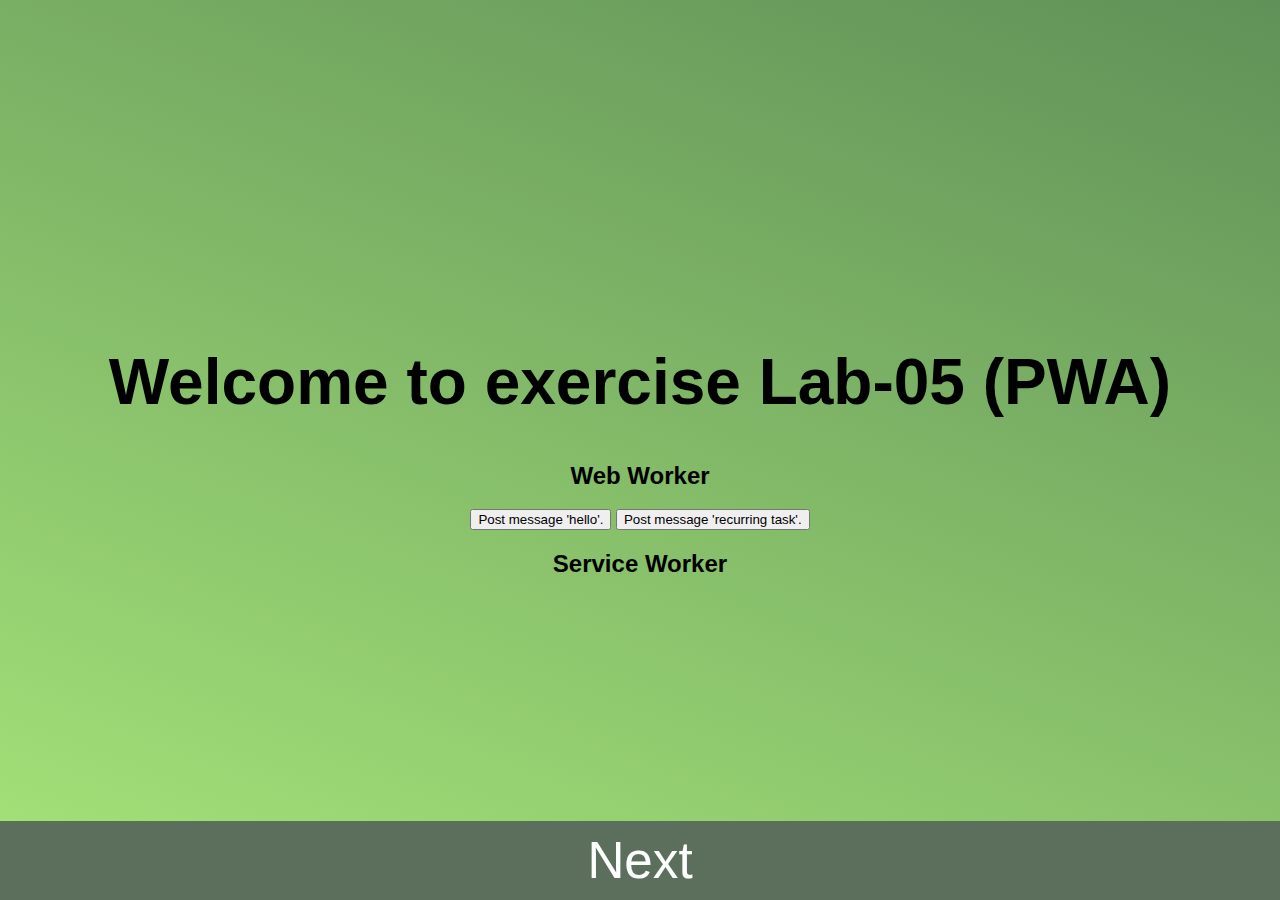
==== index.html @ 3da6aefa "copied files" ====
<!--
AUTHORS: Müslüm Atas & Mathias Knoll
DESCRIPTION: A simple Progressive Web App (PWA) example which uses web- and service-workers. 
             It consists of HTML files (index.html, next.html) with basic CSS styling (style.css), and a few images, and scripts.
LAST CHANGE: 17.12.2022
REFERENCES: https://developer.mozilla.org/en-US/docs/Web/Progressive_web_apps
-->
<!DOCTYPE html>
<html lang="en">

  <head>
    <meta charset="utf-8">
    <title>Lab-05 (PWA)</title>

    <link rel="icon" href="favicon.ico">

    <!-- Manifest and Styles
	  The manifest file lists all the information about the website in a JSON format und usually resides in the root folder of a web app -->
    <link rel="manifest" href="manifest.json">
    <link rel="stylesheet" href="css/style.css">

    <!-- App Name -->
    <meta name="application-name" content="Lab-05 (PWA)" />
    <!-- On iOS, you can specify a web application title for the launch icon -->
    <meta name="apple-mobile-web-app-title" content="Lab-05 (PWA)" />

    <!-- Capability -->
    <meta name="mobile-web-app-capable" content="yes" />
    <!-- Hiding Safari User Interface Components in standalone mode-->
    <meta name="apple-mobile-web-app-capable" content="yes" /> 

    <!-- Starting URL -->
    <meta name="msapplication-starturl" content="/index.html" />

    <!-- Theme/Display -->
    <meta name="theme-color" content="white"/>
    <meta name="viewport" content="width=device-width, initial-scale=1, shrink-to-fit=no"/>

    <!-- Icon for iOS 180x180 -->
    <link rel="apple-touch-icon" href="img/touch-icon-iphone.png">

    <!-- Splash Screens for iOS -->
    <link href="img/apple_splash_2048.png" sizes="2048x2732" rel="apple-touch-startup-image" />
    <link href="img/apple_splash_1668.png" sizes="1668x2224" rel="apple-touch-startup-image" />
    <link href="img/apple_splash_1536.png" sizes="1536x2048" rel="apple-touch-startup-image" />
    <link href="img/apple_splash_1125.png" sizes="1125x2436" rel="apple-touch-startup-image" />
    <link href="img/apple_splash_1242.png" sizes="1242x2208" rel="apple-touch-startup-image" />
    <link href="img/apple_splash_750.png" sizes="750x1334" rel="apple-touch-startup-image" />
    <link href="img/apple_splash_640.png" sizes="640x1136" rel="apple-touch-startup-image" />
  </head>

  <body class="fullscreen">
    <div class="container">

      <h1 class="title">Welcome to exercise Lab-05 (PWA)</h1>
         
      <!-- Web Worker  -->
      <h2>Web Worker</h2>
      <button onclick="sendMessageToWebworker()">Post message 'hello'.</button>
      <button onclick="askWebworkerForRecurringTask()">Post message 'recurring task'.</button>
      <output class="webworker"></output>

      <!-- Service Worker -->
      <h2>Service Worker</h2>
      <output class="serviceworker"></output>
    </div>

    <input class="custom_button" type=button onClick="parent.location='next.html'" value='Next'>

    <!-- Scripts -->
    <script src="use_webworker.js"></script>
    <script src="use_serviceworker.js"></script>
    <script src="main.js"></script>
  </body>

</html>
---- css/style.css ----
body {
  font-family: sans-serif;
}

/* Make content area fill the entire browser window */
html, .fullscreen {
  display: flex;
  height: 100%;
  margin: 0;
  padding: 0;
  width: 100%;
  background: rgb(2,0,36);
  background: linear-gradient(21deg, rgba(2,0,36,1) 0%, rgba(166,228,121,1) 0%, rgba(96,145,88,1) 100%);
}

/* Center the content in the browser window */
.container {
  margin: auto;
  text-align: center;
}

.custom_button {
  background-color: #5b6f5c;
  border: none;
  color: white;
  font-size: 4vw;
  padding: 10px;
  position:absolute;
  bottom:0;
  right:0;
  left: 0;
}

.title {
  font-size: 5vw;
}
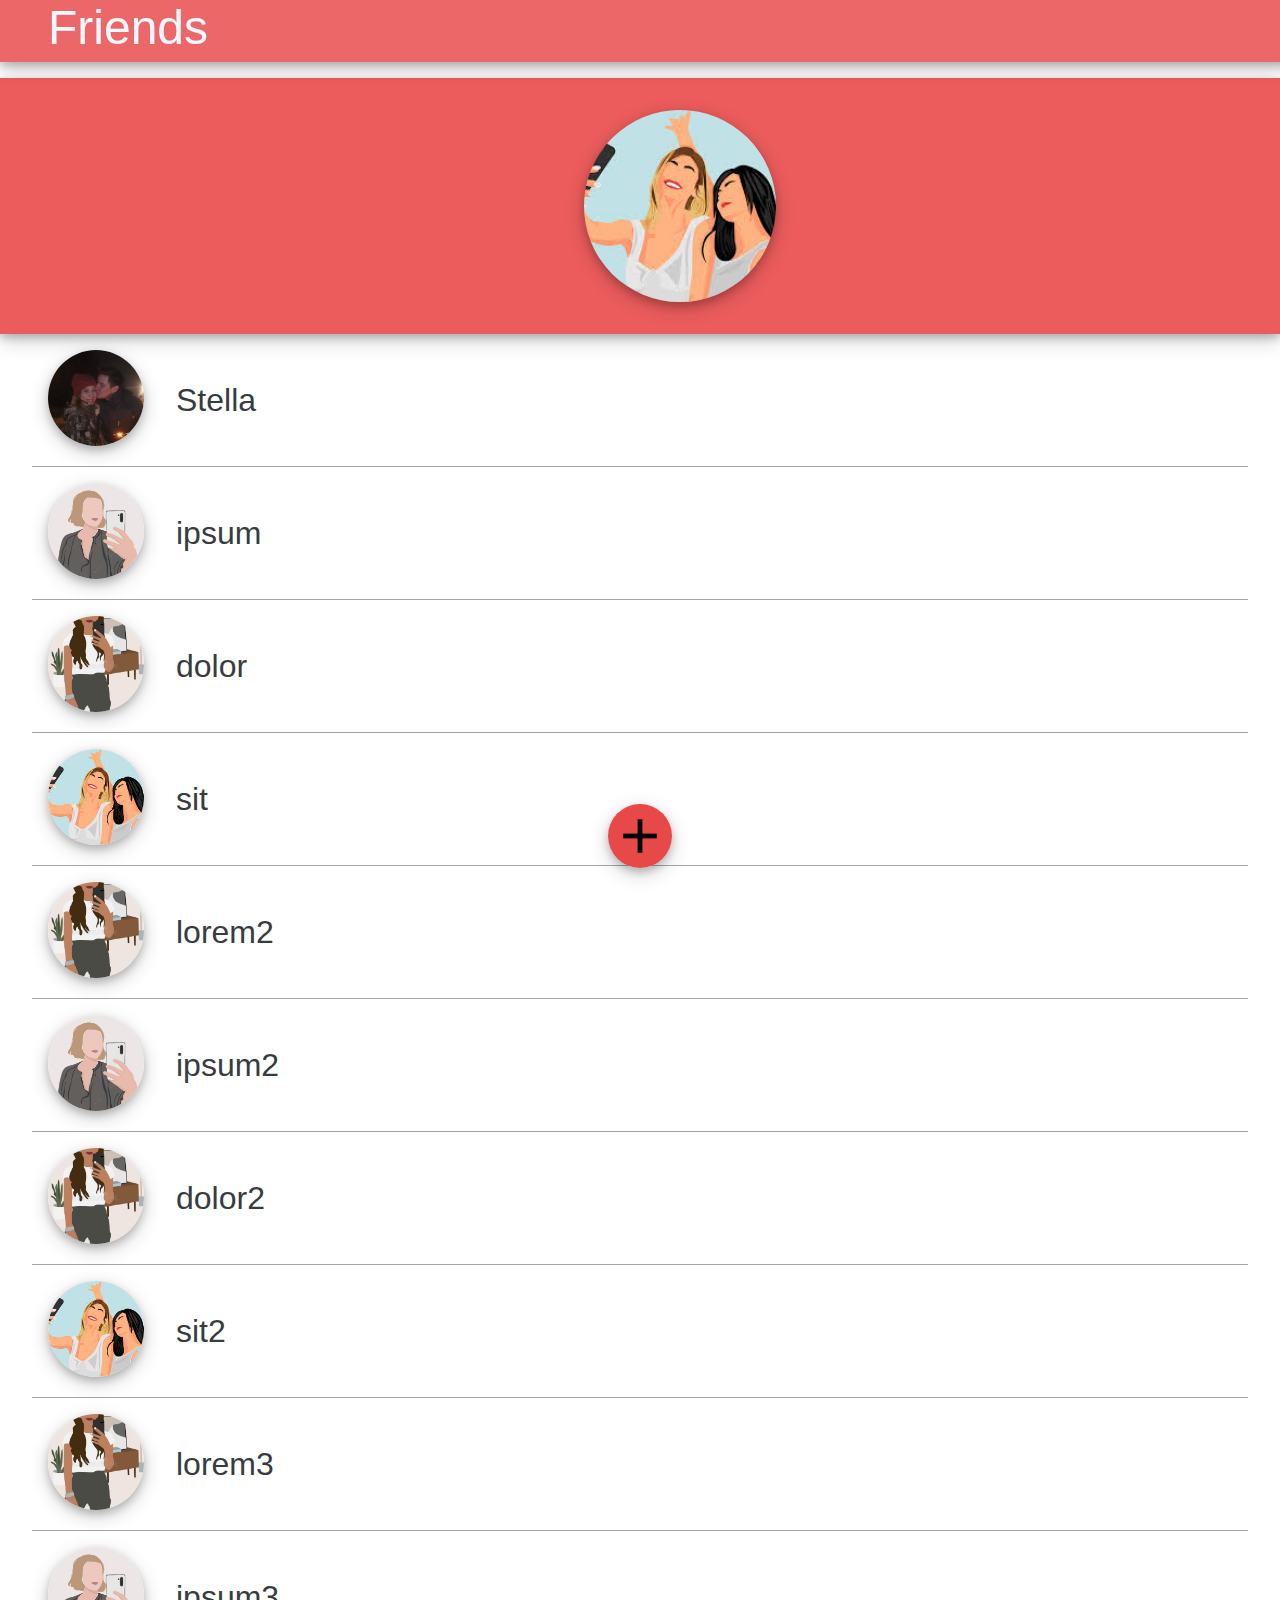
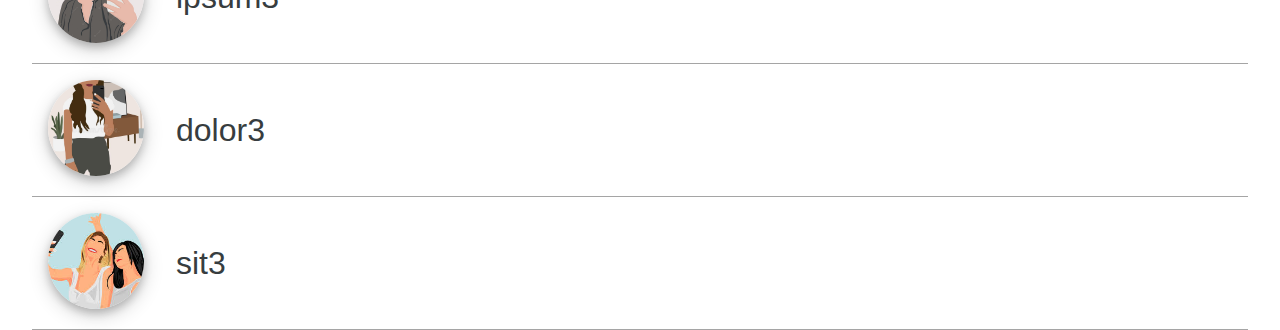
==== commit 8645b174: "continuous change" ====
--- a/index.html
+++ b/index.html
@@ -1,76 +1,81 @@
 <!--
-AUTHORS: Müslüm Atas & Mathias Knoll
-DESCRIPTION: A simple Progressive Web App (PWA) example which uses web- and service-workers. 
-             It consists of HTML files (index.html, next.html) with basic CSS styling (style.css), and a few images, and scripts.
-LAST CHANGE: 17.12.2022
-REFERENCES: https://developer.mozilla.org/en-US/docs/Web/Progressive_web_apps
+TEMPLATE AUTHORS: Müslüm Atas & Mathias Knoll
+AUTHOR: Benjamin Lamprecht
+DESCRIPTION: Friends website. 
+LAST CHANGE: 30.12.2022
 -->
+
 <!DOCTYPE html>
 <html lang="en">
 
-  <head>
-    <meta charset="utf-8">
-    <title>Lab-05 (PWA)</title>
+<head>
+  <meta charset="utf-8">
+  <title>Friends</title>
 
-    <link rel="icon" href="favicon.ico">
+  <link rel="icon" href="img\ic_tab_friends.png">
+  <!-- Manifest and Styles
+	  The manifest file lists all the information about the website in a JSON format und usually resides in the root folder of a web app -->
+  <link rel="manifest" href="manifest.json">
+  <link rel="stylesheet" href="css/style.css">
 
-    <!-- Manifest and Styles
-	  The manifest file lists all the information about the website in a JSON format und usually resides in the root folder of a web app -->
-    <link rel="manifest" href="manifest.json">
-    <link rel="stylesheet" href="css/style.css">
+  <!-- App Name -->
+  <meta name="application-name" content="Lab 05 PWA" />
+  <!-- On iOS, you can specify a web application title for the launch icon -->
+  <meta name="apple-mobile-web-app-title" content="Lab 05 PWA" />
 
-    <!-- App Name -->
-    <meta name="application-name" content="Lab-05 (PWA)" />
-    <!-- On iOS, you can specify a web application title for the launch icon -->
-    <meta name="apple-mobile-web-app-title" content="Lab-05 (PWA)" />
+  <!-- Capability -->
+  <meta name="mobile-web-app-capable" content="yes" />
+  <!-- Hiding Safari User Interface Components in standalone mode-->
+  <meta name="apple-mobile-web-app-capable" content="yes" />
 
-    <!-- Capability -->
-    <meta name="mobile-web-app-capable" content="yes" />
-    <!-- Hiding Safari User Interface Components in standalone mode-->
-    <meta name="apple-mobile-web-app-capable" content="yes" /> 
+  <!-- Starting URL -->
+  <meta name="msapplication-starturl" content="/index.html" />
 
-    <!-- Starting URL -->
-    <meta name="msapplication-starturl" content="/index.html" />
+  <!-- Theme/Display -->
+  <meta name="theme-color" content="#FBFBFB" />
+  <meta name="viewport" content="width=device-width, initial-scale=1, shrink-to-fit=no" />
 
-    <!-- Theme/Display -->
-    <meta name="theme-color" content="white"/>
-    <meta name="viewport" content="width=device-width, initial-scale=1, shrink-to-fit=no"/>
+  <!-- Icon for iOS 180x180 -->
+  <link rel="apple-touch-icon" href="img/touch-icon-iphone.png">
 
-    <!-- Icon for iOS 180x180 -->
-    <link rel="apple-touch-icon" href="img/touch-icon-iphone.png">
+  <!-- Splash Screens for iOS -->
+  <link href="img/apple_splash_2048.png" sizes="2048x2732" rel="apple-touch-startup-image" />
 
-    <!-- Splash Screens for iOS -->
-    <link href="img/apple_splash_2048.png" sizes="2048x2732" rel="apple-touch-startup-image" />
-    <link href="img/apple_splash_1668.png" sizes="1668x2224" rel="apple-touch-startup-image" />
-    <link href="img/apple_splash_1536.png" sizes="1536x2048" rel="apple-touch-startup-image" />
-    <link href="img/apple_splash_1125.png" sizes="1125x2436" rel="apple-touch-startup-image" />
-    <link href="img/apple_splash_1242.png" sizes="1242x2208" rel="apple-touch-startup-image" />
-    <link href="img/apple_splash_750.png" sizes="750x1334" rel="apple-touch-startup-image" />
-    <link href="img/apple_splash_640.png" sizes="640x1136" rel="apple-touch-startup-image" />
-  </head>
+  <!-- Scripts -->
+  <script src="use_webworker.js"></script>
+  <script src="use_serviceworker.js"></script>
+  <script defer src="main.js"></script>
 
-  <body class="fullscreen">
-    <div class="container">
+</head>
 
-      <h1 class="title">Welcome to exercise Lab-05 (PWA)</h1>
-         
-      <!-- Web Worker  -->
-      <h2>Web Worker</h2>
-      <button onclick="sendMessageToWebworker()">Post message 'hello'.</button>
-      <button onclick="askWebworkerForRecurringTask()">Post message 'recurring task'.</button>
-      <output class="webworker"></output>
+<body class="fullscreen">
+  <header class="friends">
+    Friends
+    <img src="img\lupe-suchen.png" alt="search" onClick="openWindow();">
+  </header>
 
-      <!-- Service Worker -->
-      <h2>Service Worker</h2>
-      <output class="serviceworker"></output>
+  <section class="me">
+    <div>
+      <img id="owner" src="img\q6d8h7l8.bmp" alt="me!" onClick="openWindow();">
     </div>
+  </section>
 
-    <input class="custom_button" type=button onClick="parent.location='next.html'" value='Next'>
+  <section id="list" class="list">
 
-    <!-- Scripts -->
-    <script src="use_webworker.js"></script>
-    <script src="use_serviceworker.js"></script>
-    <script src="main.js"></script>
-  </body>
+  </section>
 
-</html>
+  <dialog id="comingSoon">
+    <img id="comingSoonImg" src="img/coming_soon_sign.jpg" alt="me!" width="80%" height="80%">
+    <button type="button" onclick="closeWindow()">OK</button>
+  </dialog>
+
+  <footer>
+    <img class="subMenu" id="subMenu1" src="img\ic_launcher_add_button-playstore.png" alt="add!"
+      onClick="openWindow();">
+    <img class="subMenu" id="subMenu2" src="img\ic_launcher_add_button-playstore.png" alt="add!"
+      onClick="openWindow();">
+    <img id="menuAdd" src="img\ic_launcher_add_button-playstore.png" alt="add!">
+  </footer>
+</body>
+
+</html>--- a/css/style.css
+++ b/css/style.css
@@ -1,36 +1,442 @@
 body {
-  font-family: sans-serif;
-}
-
-/* Make content area fill the entire browser window */
-html, .fullscreen {
-  display: flex;
-  height: 100%;
-  margin: 0;
-  padding: 0;
-  width: 100%;
-  background: rgb(2,0,36);
-  background: linear-gradient(21deg, rgba(2,0,36,1) 0%, rgba(166,228,121,1) 0%, rgba(96,145,88,1) 100%);
-}
-
-/* Center the content in the browser window */
-.container {
-  margin: auto;
-  text-align: center;
-}
-
-.custom_button {
-  background-color: #5b6f5c;
-  border: none;
-  color: white;
-  font-size: 4vw;
-  padding: 10px;
-  position:absolute;
-  bottom:0;
-  right:0;
-  left: 0;
+    font-family: sans-serif;
+    color: #373D3F;
+    margin: 0;
+    max-width: 1500px;
+    margin: auto;
+}
+
+header {
+    font-family: 'MV Boli', 'Gill Sans MT', Calibri, 'Trebuchet MS', sans-serif;
+    background-color: rgb(236, 103, 103);
+    color: aliceblue;
+    box-shadow: 0 4px 8px 0 rgba(0, 0, 0, 0.2), 0 6px 20px 0 rgba(0, 0, 0, 0.19);
+    position: fixed;
+    top: 0;
+    width: 100%;
+    z-index: 1;
+}
+
+header>img {
+    -webkit-filter: invert(1);
+    filter: invert(1);
+    width: auto;
+    box-shadow: 0 0;
+    float: right;
+}
+
+.me {
+    background-color: rgb(236, 92, 92);
+    color: aliceblue;
+    text-align: center;
+    box-shadow: 0 4px 8px 0 rgba(0, 0, 0, 0.2), 0 6px 20px 0 rgba(0, 0, 0, 0.19);
+}
+
+img {
+    object-fit: cover;
+    border-radius: 100%;
+    box-shadow: 0 4px 8px 0 rgba(0, 0, 0, 0.2), 0 6px 20px 0 rgba(0, 0, 0, 0.19);
+}
+
+.friend {
+    border-bottom: .1em solid #a5a5a5;
+    position: relative;
+}
+
+.friend>span {
+    position: absolute;
+    top: 50%;
+    -ms-transform: translateY(-50%);
+    transform: translateY(-50%);
+}
+
+#subMenu1 {
+    visibility: collapse;
+}
+
+#subMenu2 {
+    visibility: collapse;
+}
+
+main {
+    text-align: left;
+}
+
+footer {
+    display: flex;
+    justify-content: center;
+    align-items: center;
+    flex-direction: column;
+    position: fixed;
+    width: 100%;
+    bottom: 0px;
+}
+
+.you {
+    background-color: rgb(236, 92, 92);
+    color: aliceblue;
+    box-shadow: 0 4px 8px 0 rgba(0, 0, 0, 0.2), 0 6px 20px 0 rgba(0, 0, 0, 0.19);
+}
+
+.you>div {
+    position: relative;
+}
+
+.you>div span {
+    position: absolute;
+    top: 50%;
+    -ms-transform: translateY(-50%);
+    transform: translateY(-50%);
+}
+
+#back {
+    box-shadow: 0 0;
+    width: auto;
+    position: absolute;
+    top: 0%;
+}
+
+.attributes {
+    position: relative;
+}
+
+
+.attribute {
+    border-bottom: .1em solid #a5a5a5;
+    position: relative;
+}
+
+.message {
+    padding-bottom: 1em;
+    border-bottom: .1em solid #a5a5a5;
+}
+
+.attribute>span {
+    position: absolute;
 }
 
 .title {
-  font-size: 5vw;
-}
+    position: absolute;
+    top: 0;
+}
+
+.content {
+    position: absolute;
+    bottom: 0px;
+    right: 0px;
+}
+
+body>span {
+    font-style: bold;
+    display: table;
+    color: rgb(236, 92, 92);
+}
+
+.message img {
+    width: 100%;
+    height: auto;
+    border-radius: 0;
+}
+
+button {
+    color: aliceblue;
+    background-color: rgb(236, 92, 92);
+    border: 0;
+}
+
+#comingSoon {
+    position: fixed;
+    top: 50%;
+    left: 50%;
+    border: 0;
+    transform: translate(-50%, -50%);
+    text-align: center;
+    box-shadow: 0 4px 8px 0 rgba(0, 0, 0, 0.2), 0 6px 20px 0 rgba(0, 0, 0, 0.19);
+    justify-content: center;
+    align-items: center;
+    flex-direction: column;
+}
+
+#comingSoonImg {
+    box-shadow: 0 0;
+    border-radius: 0;
+    width: 80%;
+    height: auto;
+}
+
+button {
+    box-shadow: 0 4px 8px 0 rgba(0, 0, 0, 0.2), 0 6px 20px 0 rgba(0, 0, 0, 0.19);
+}
+
+#sendMessage {
+    text-align: center;
+}
+
+#dialogSendMessage {
+    position: fixed;
+    top: 50%;
+    left: 50%;
+    border: 0;
+    transform: translate(-50%, -50%);
+    text-align: center;
+    box-shadow: 0 4px 8px 0 rgba(0, 0, 0, 0.2), 0 6px 20px 0 rgba(0, 0, 0, 0.19);
+
+    justify-content: center;
+    align-items: center;
+    flex-direction: column;
+}
+
+dialog>div {
+    color: aliceblue;
+    background-color: rgb(236, 92, 92);
+}
+
+dialog>input {
+    width: 80%;
+}
+
+@media (max-width: 600px) {
+    header {
+        font-size: 1.5em;
+        padding: 0 .5em 0 1em;
+    }
+
+    header>img {
+        height: 1em;
+        margin: .3em auto auto auto;
+    }
+
+    .me {
+        margin-top: 2.45em;
+        height: 8em;
+    }
+
+    #owner {
+        height: 6em;
+        width: 6em;
+        margin: 1em 1em 1em 3.5em;
+    }
+
+    .list {
+        margin: 0em 1em 0em 1em;
+    }
+
+    .friend {
+        padding: .5em;
+    }
+
+    .friend>img {
+        height: 3em;
+        width: 3em;
+    }
+
+    .friend>span {
+        font-size: 1em;
+        margin: 0 .5em;
+    }
+
+    #menuAdd {
+        height: 2em;
+        width: 2em;
+        margin-bottom: 1em;
+    }
+
+    .subMenu {
+        height: 1em;
+        width: 1em;
+        margin-bottom: .5em;
+    }
+
+    .you {
+        margin-top: 2.45em;
+        height: 8em;
+    }
+
+    .you>div span {
+        font-size: 2.5em;
+        margin: 0 .4em;
+    }
+
+    .you>div img {
+        margin-left: 4em;
+    }
+
+    #back {
+        height: 1.5em;
+        margin: .5em;
+    }
+
+    .attribute {
+        padding: .5em;
+        margin: .5em;
+    }
+
+    .attribute>img {
+        height: 3em;
+        width: 3em;
+        border: 0;
+    }
+
+    .attribute>span {
+        font-size: 1em;
+        margin: .5em 1em .5em 1em;
+    }
+
+    body>span {
+        font-size: 1em;
+        margin: .5em auto;
+    }
+
+    .messages {
+        margin: .5em;
+        font-size: 1em;
+    }
+
+    button {
+        padding: .5em;
+        border-radius: .5em;
+        margin: 1.5em;
+    }
+
+    #comingSoonImg {
+        padding: .5em;
+    }
+
+    dialog>div {
+        margin: 0;
+        padding: .5em 1em .5em 1em;
+        font-size: 1em;
+    }
+
+    dialog {
+        margin: 0;
+        padding: 0;
+    }
+
+    #notification {
+        font-size: 5em;
+    }
+}
+
+@media (min-width: 600px) {
+    header {
+        font-size: 3em;
+        padding: 0 1em 0 1em;
+    }
+
+    header>img {
+        height: 1em;
+        margin: .3em auto auto auto;
+    }
+
+    .me {
+        margin-top: 4.9em;
+        height: 16em;
+    }
+
+    #owner {
+        height: 12em;
+        width: 12em;
+        margin: 2em 2em 2em 7em;
+    }
+
+    .list {
+        margin: 0em 2em 0em 2em;
+    }
+
+    .friend {
+        padding: 1em;
+    }
+
+    .friend>img {
+        height: 6em;
+        width: 6em;
+    }
+
+    .friend>span {
+        font-size: 2em;
+        margin: 0 1em;
+    }
+
+    #menuAdd {
+        height: 4em;
+        width: 4em;
+        margin-bottom: 2em;
+    }
+
+    .subMenu {
+        height: 2em;
+        width: 2em;
+        margin-bottom: 1em;
+    }
+
+    .you {
+        margin-top: 4.9em;
+        height: 16em;
+    }
+
+    .you>div span {
+        font-size: 5em;
+        margin: 0 .4em;
+    }
+
+    .you>div img {
+        margin-left: 8em;
+    }
+
+    #back {
+        height: 3em;
+        margin: 1em;
+    }
+
+    .attribute {
+        padding: 1em;
+        margin: 1em;
+    }
+
+    .attribute>img {
+        height: 6em;
+        width: 6em;
+        border: 0;
+    }
+
+    .attribute>span {
+        font-size: 2em;
+        margin: .5em 1em .5em 1em;
+    }
+
+    body>span {
+        font-size: 2em;
+        margin: 1em auto;
+    }
+
+    .messages {
+        margin: 1em;
+        font-size: 1.5em;
+    }
+
+    button {
+        padding: 1em;
+        border-radius: .5em;
+        margin: 3em;
+    }
+
+    #comingSoonImg {
+        padding: 1em;
+    }
+
+    dialog>div {
+        margin: 0;
+        padding: .5em 1em .5em 1em;
+        font-size: 2em;
+    }
+
+    dialog {
+        margin: 0;
+        padding: 0;
+    }
+
+    #notification {
+        font-size: 10em;
+    }
+}
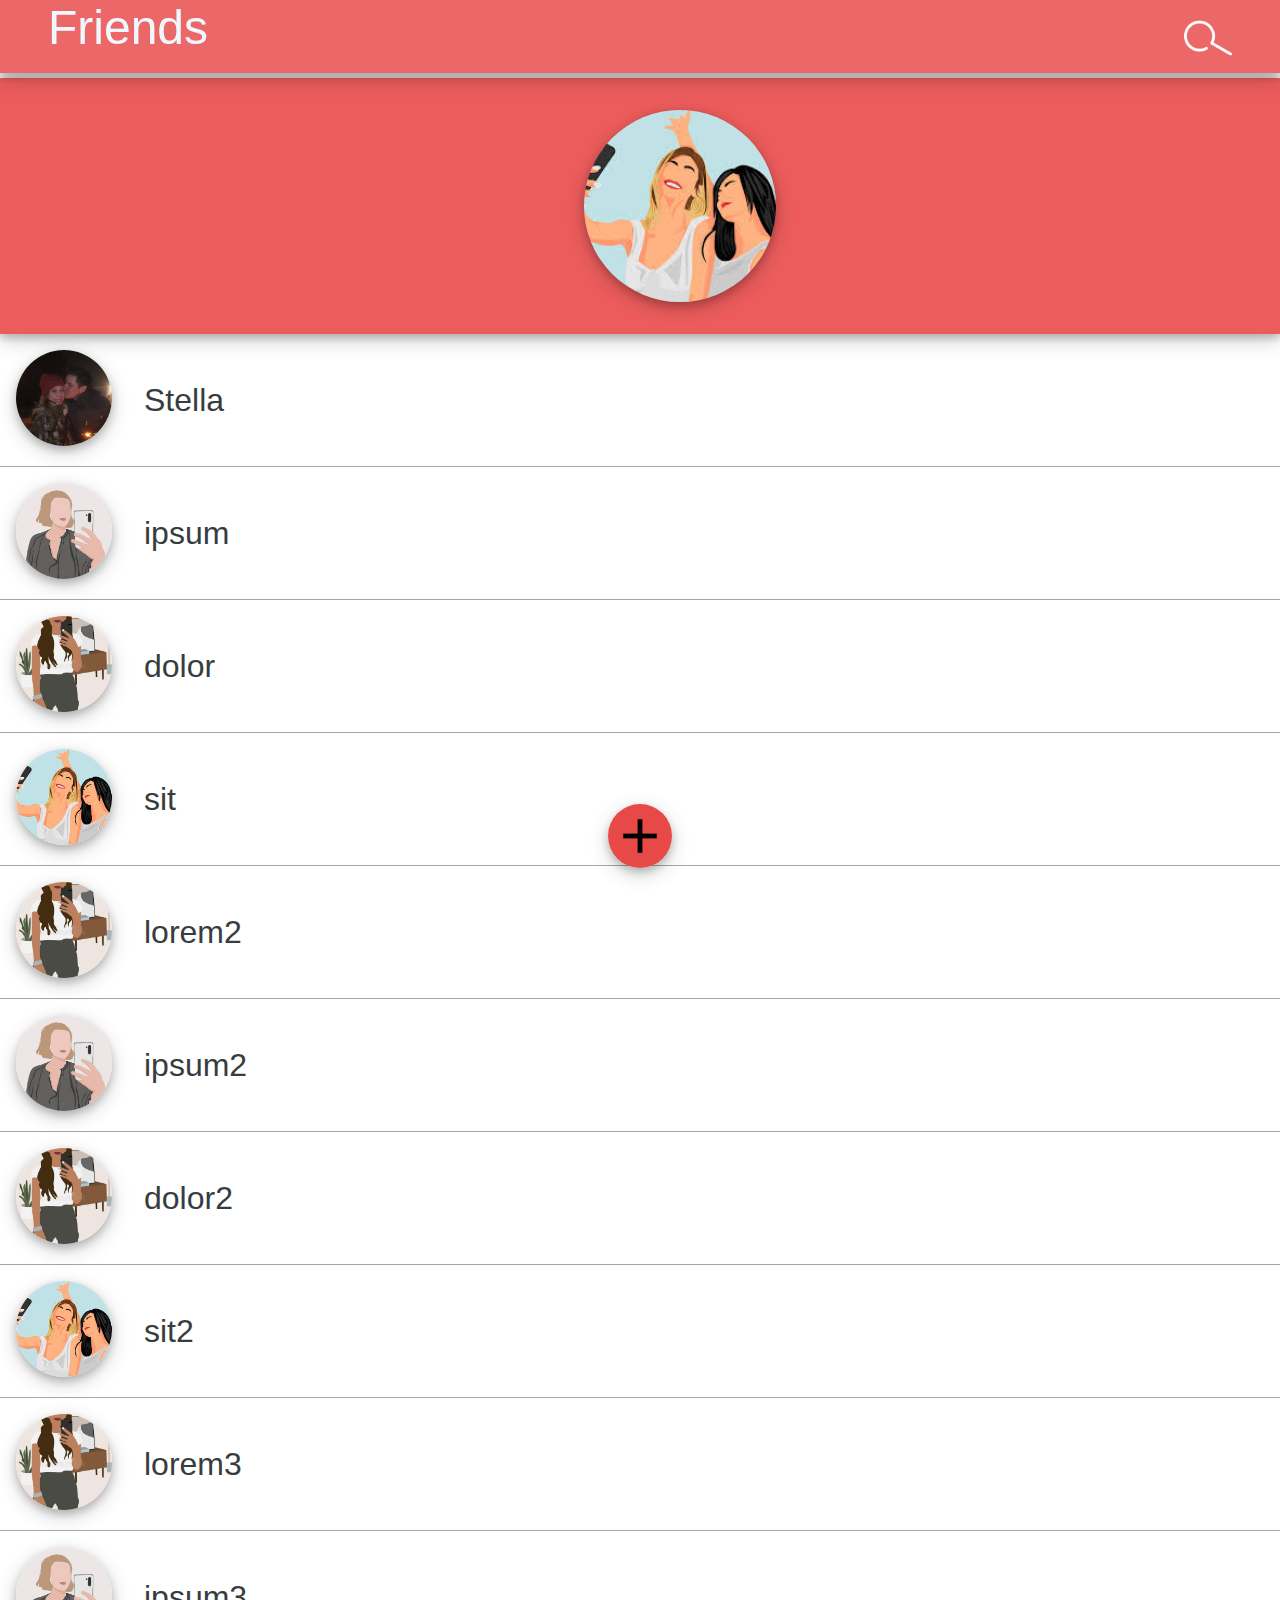
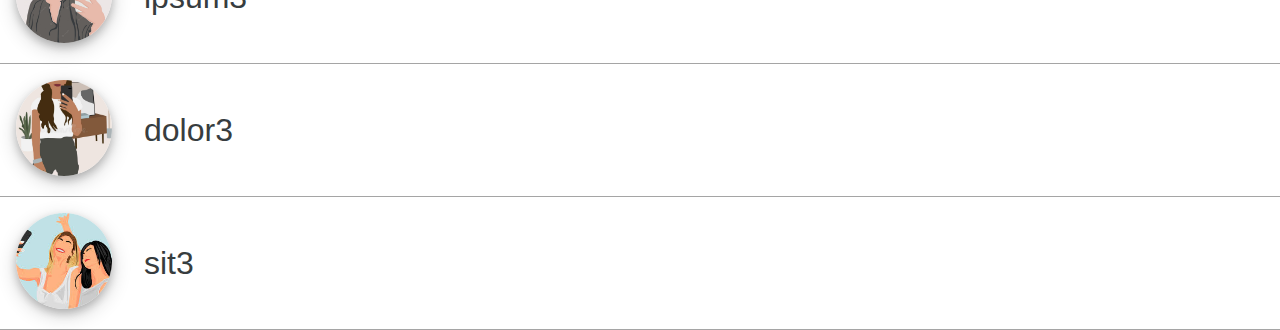
==== commit e4adf2b8: "installable pwa" ====
--- a/index.html
+++ b/index.html
@@ -11,17 +11,17 @@
 <head>
   <meta charset="utf-8">
   <title>Friends</title>
-
   <link rel="icon" href="img\ic_tab_friends.png">
-  <!-- Manifest and Styles
-	  The manifest file lists all the information about the website in a JSON format und usually resides in the root folder of a web app -->
-  <link rel="manifest" href="manifest.json">
   <link rel="stylesheet" href="css/style.css">
 
+  <!-- Manifest and Styles
+  The manifest file lists all the information about the website in a JSON format und usually resides in the root folder of a web app -->
+  <link rel="manifest" href="manifest.json">
+
   <!-- App Name -->
-  <meta name="application-name" content="Lab 05 PWA" />
+  <meta name="application-name" content="Friends" />
   <!-- On iOS, you can specify a web application title for the launch icon -->
-  <meta name="apple-mobile-web-app-title" content="Lab 05 PWA" />
+  <meta name="apple-mobile-web-app-title" content="Friends" />
 
   <!-- Capability -->
   <meta name="mobile-web-app-capable" content="yes" />
@@ -32,27 +32,29 @@
   <meta name="msapplication-starturl" content="/index.html" />
 
   <!-- Theme/Display -->
-  <meta name="theme-color" content="#FBFBFB" />
+  <meta name="theme-color" content="white" />
   <meta name="viewport" content="width=device-width, initial-scale=1, shrink-to-fit=no" />
 
-  <!-- Icon for iOS 180x180 -->
-  <link rel="apple-touch-icon" href="img/touch-icon-iphone.png">
 
   <!-- Splash Screens for iOS -->
-  <link href="img/apple_splash_2048.png" sizes="2048x2732" rel="apple-touch-startup-image" />
-
-  <!-- Scripts -->
-  <script src="use_webworker.js"></script>
-  <script src="use_serviceworker.js"></script>
-  <script defer src="main.js"></script>
+  <link href="icons/apple_splash_2048-2732.png" sizes="2048x2732" rel="apple-touch-startup-image" />
+  <link href="icons/apple_splash_1668-2224.png" sizes="1668x2224" rel="apple-touch-startup-image" />
+  <link href="icons/apple_splash_1536-2048.png" sizes="1536x2048" rel="apple-touch-startup-image" />
+  <link href="icons/apple_splash_1125-2436.png" sizes="1125x2436" rel="apple-touch-startup-image" />
+  <link href="icons/apple_splash_1242-2208.png" sizes="1242x2208" rel="apple-touch-startup-image" />
+  <link href="icons/apple_splash_750-1334.png" sizes="750x1334" rel="apple-touch-startup-image" />
+  <link href="icons/apple_splash_640-1136.png" sizes="640x1136" rel="apple-touch-startup-image" />
 
 </head>
 
 <body class="fullscreen">
   <header class="friends">
-    Friends
-    <img src="img\lupe-suchen.png" alt="search" onClick="openWindow();">
-  </header>
+    <span>Friends</span>
+    <div>
+      <input type="text" id="search">
+      <img id="searchIcon" src="img\lupe-suchen.png" alt="search">
+    </div>
+    </header>
 
   <section class="me">
     <div>
@@ -60,8 +62,7 @@
     </div>
   </section>
 
-  <section id="list" class="list">
-
+  <section id="list">
   </section>
 
   <dialog id="comingSoon">
@@ -76,6 +77,15 @@
       onClick="openWindow();">
     <img id="menuAdd" src="img\ic_launcher_add_button-playstore.png" alt="add!">
   </footer>
+
+  <!-- Scripts -->
+  <script defer src="scriptIndex.js"></script>
+  <script defer src="main.js"></script>
+  <script>
+    if ('serviceWorker' in navigator) {
+      navigator.serviceWorker.register('/service-worker.js');
+    }
+  </script>
 </body>
 
 </html>--- a/css/style.css
+++ b/css/style.css
@@ -4,6 +4,7 @@
     margin: 0;
     max-width: 1500px;
     margin: auto;
+    box-shadow: 0 4px 8px 0 rgba(0, 0, 0, 0.2), 0 6px 20px 0 rgba(0, 0, 0, 0.19);
 }
 
 header {
@@ -15,14 +16,25 @@
     top: 0;
     width: 100%;
     z-index: 1;
-}
-
-header>img {
+    max-width: 1500px;
+    margin: 0;
+}
+
+header img {
     -webkit-filter: invert(1);
     filter: invert(1);
+    border-radius: 0;
+    box-shadow: 0 0 ;
+}
+
+header div {
     width: auto;
-    box-shadow: 0 0;
     float: right;
+}
+
+header input {
+    width: auto;
+    visibility: collapse;
 }
 
 .me {
@@ -70,6 +82,8 @@
     position: fixed;
     width: 100%;
     bottom: 0px;
+    max-width: 1500px;
+    margin: 0;
 }
 
 .you {
@@ -146,46 +160,48 @@
 
 #comingSoon {
     position: fixed;
+    text-align: center;
+    top: 50%;
+    left: 50%;
+    border: 0;
+    transform: translate(-50%, -50%);
+    box-shadow: 0 4px 8px 0 rgba(0, 0, 0, 0.2), 0 6px 20px 0 rgba(0, 0, 0, 0.19);
+    justify-content: center;
+    align-items: center;
+    flex-direction: column;
+}
+
+#comingSoonImg {
+    box-shadow: 0 0;
+    border-radius: 0;
+    width: 80%;
+    height: auto;
+    margin: auto;
+}
+
+button {
+    margin: auto;
+    box-shadow: 0 4px 8px 0 rgba(0, 0, 0, 0.2), 0 6px 20px 0 rgba(0, 0, 0, 0.19);
+}
+
+#sendMessage {
+    text-align: center;
+}
+
+#dialogSendMessage {
+    position: flex;
     top: 50%;
     left: 50%;
     border: 0;
     transform: translate(-50%, -50%);
     text-align: center;
     box-shadow: 0 4px 8px 0 rgba(0, 0, 0, 0.2), 0 6px 20px 0 rgba(0, 0, 0, 0.19);
+
     justify-content: center;
     align-items: center;
     flex-direction: column;
 }
 
-#comingSoonImg {
-    box-shadow: 0 0;
-    border-radius: 0;
-    width: 80%;
-    height: auto;
-}
-
-button {
-    box-shadow: 0 4px 8px 0 rgba(0, 0, 0, 0.2), 0 6px 20px 0 rgba(0, 0, 0, 0.19);
-}
-
-#sendMessage {
-    text-align: center;
-}
-
-#dialogSendMessage {
-    position: fixed;
-    top: 50%;
-    left: 50%;
-    border: 0;
-    transform: translate(-50%, -50%);
-    text-align: center;
-    box-shadow: 0 4px 8px 0 rgba(0, 0, 0, 0.2), 0 6px 20px 0 rgba(0, 0, 0, 0.19);
-
-    justify-content: center;
-    align-items: center;
-    flex-direction: column;
-}
-
 dialog>div {
     color: aliceblue;
     background-color: rgb(236, 92, 92);
@@ -195,19 +211,37 @@
     width: 80%;
 }
 
+#notification {
+    position: fixed;
+    top: 90%;
+    left: 50%;
+    transform: translate(-50%, -50%);
+    text-align: center;
+
+    background-color: gray;
+    color:  aliceblue;
+    border-radius: 1em;
+    padding: 0 1em 0 1em;
+    margin:1em;
+    border-color: gray;
+}
+
 @media (max-width: 600px) {
     header {
         font-size: 1.5em;
-        padding: 0 .5em 0 1em;
-    }
-
-    header>img {
+    }
+
+    header span {
+        margin: 0 0 0 1em;
+    }
+
+    header img {
         height: 1em;
-        margin: .3em auto auto auto;
+        margin: .3em 1em auto auto;
     }
 
     .me {
-        margin-top: 2.45em;
+        margin-top: 2.4em;
         height: 8em;
     }
 
@@ -314,19 +348,22 @@
     }
 
     #notification {
-        font-size: 5em;
+        font-size: 2em;
     }
 }
 
 @media (min-width: 600px) {
     header {
         font-size: 3em;
-        padding: 0 1em 0 1em;
-    }
-
-    header>img {
+    }
+
+    header span {
+        margin: .0 0 0 1em;
+    }
+
+    header img {
         height: 1em;
-        margin: .3em auto auto auto;
+        margin: .3em 1em auto auto;
     }
 
     .me {
@@ -437,6 +474,6 @@
     }
 
     #notification {
-        font-size: 10em;
-    }
-}
+        font-size: 2em;
+    }
+}
